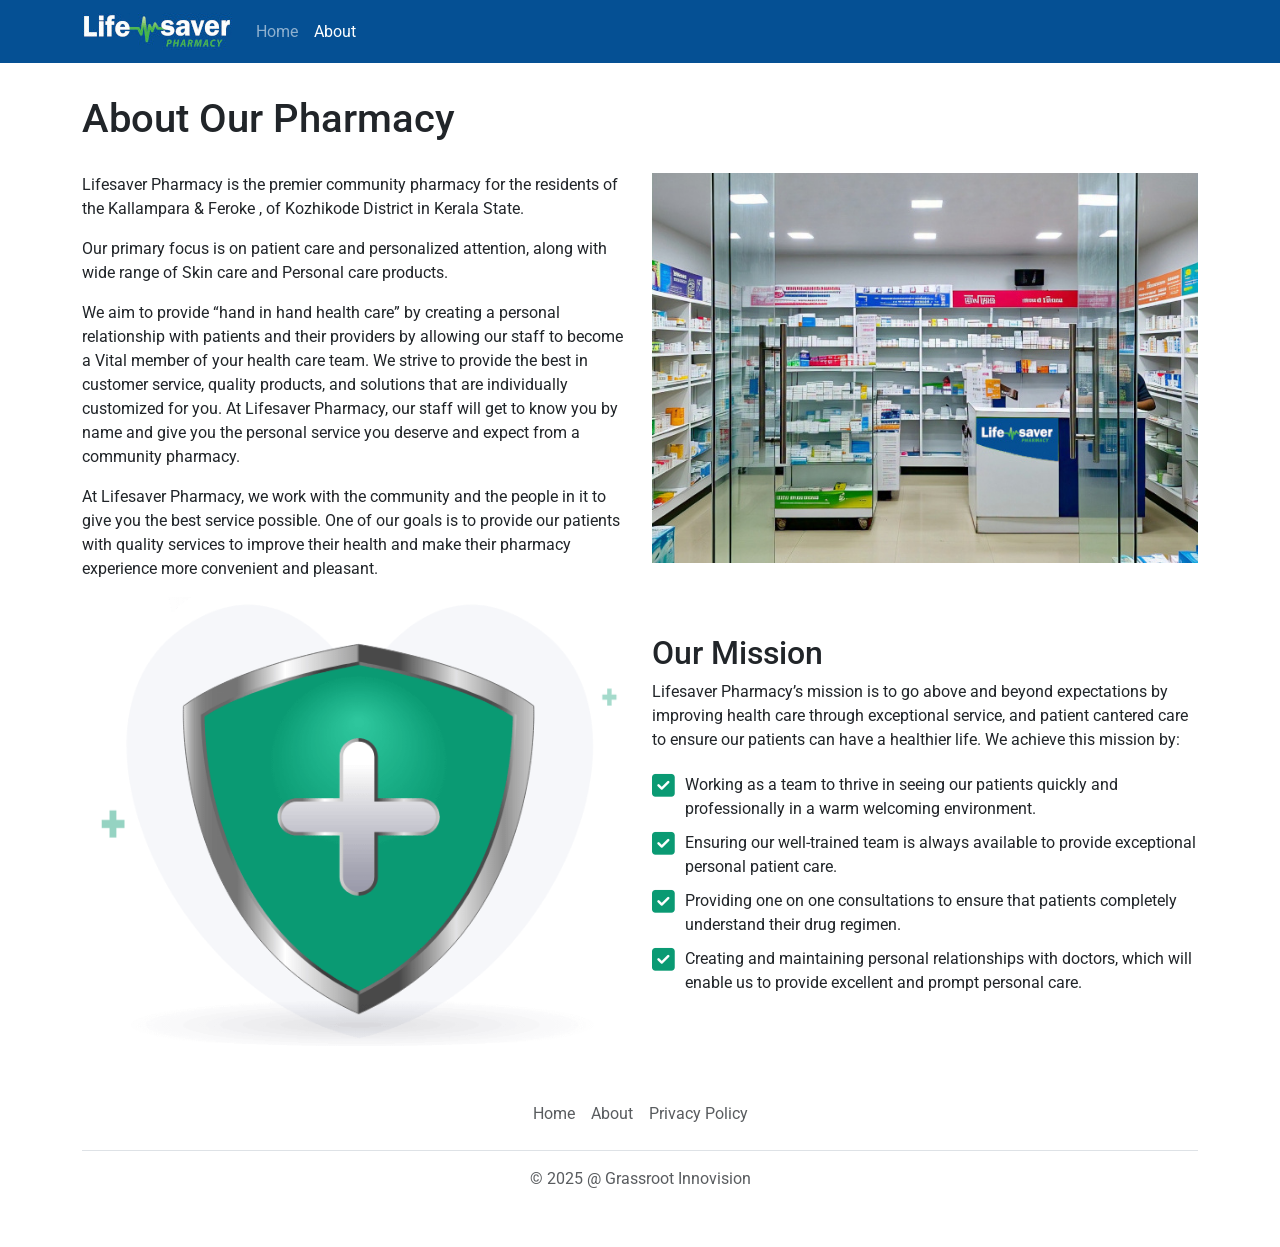
==== about-our-pharmacy/index.html @ f6400404 "Privacy Added a page for Privacy policy" ====
<!DOCTYPE html>
<html lang="en">
  <head>
    <meta charset="UTF-8" />
    <meta name="viewport" content="width=device-width, initial-scale=1.0" />
    <title>About Life Saver</title>
    <meta
      name="description"
      content="Lifesaver Pharmacy is the premier community pharmacy for the residents of the Kallampara & Feroke , of Kozhikode District in Kerala State."
    />
    <meta name="robots" content="index, follow" />

    <meta property="og:title" content="About Life Saver" />
    <meta property="og:description" content="Lifesaver Pharmacy is the premier community pharmacy for the residents of the Kallampara & Feroke , of Kozhikode District in Kerala State."/>
    <meta property="og:type" content="business.business" />
    <meta property="og:url" content="https://mylifesaver.co.in/about-our-pharmacy.html" />
    <meta property="og:image" content="https://mylifesaver.co.in/logo-with-slogan.jpg" />

    <meta name="twitter:card" content="summary_large_image">
    <meta name="twitter:title" content="About Life Saver">
    <meta name="twitter:description" content="Lifesaver Pharmacy is the premier community pharmacy for the residents of the Kallampara & Feroke , of Kozhikode District in Kerala State.">
    <meta name="twitter:image" content="https://mylifesaver.co.in/logo-with-slogan.jpg">
    <!-- <meta name="twitter:site" content="@YourTwitterHandle"> -->

    <link rel="shortcut icon" href="/img/favicon.ico" type="image/x-icon" />
    <link
      href="https://cdn.jsdelivr.net/npm/bootstrap@5.3.3/dist/css/bootstrap.min.css"
      rel="stylesheet"
      integrity="sha384-QWTKZyjpPEjISv5WaRU9OFeRpok6YctnYmDr5pNlyT2bRjXh0JMhjY6hW+ALEwIH"
      crossorigin="anonymous"
    />
    <link rel="preconnect" href="https://fonts.googleapis.com" />
    <link rel="preconnect" href="https://fonts.gstatic.com" crossorigin />
    <link
      href="https://fonts.googleapis.com/css2?family=Roboto:ital,wght@0,100;0,300;0,400;0,500;0,700;0,900;1,100;1,300;1,400;1,500;1,700;1,900&display=swap"
      rel="stylesheet"
    />

    <link
      rel="stylesheet"
      href="/fontawesome-free-6.6.0-web/fontawesome-free-6.6.0-web/css/all.min.css"
    />
    <link rel="stylesheet" href="/css/global.css" />
    <link rel="stylesheet" href="/css/about.css" />
    <!-- <link rel="stylesheet" href="/fontawesome-free-6.6.0-web/" /> -->

    <script
      src="https://cdn.jsdelivr.net/npm/bootstrap@5.3.3/dist/js/bootstrap.bundle.min.js"
      integrity="sha384-YvpcrYf0tY3lHB60NNkmXc5s9fDVZLESaAA55NDzOxhy9GkcIdslK1eN7N6jIeHz"
      crossorigin="anonymous"
    ></script>

    <script
      src="https://code.jquery.com/jquery-3.7.1.min.js"
      integrity="sha256-/JqT3SQfawRcv/BIHPThkBvs0OEvtFFmqPF/lYI/Cxo="
      crossorigin="anonymous"
    ></script>
  </head>
  <body>
    <nav class="navbar navbar-expand-lg navbar-dark bg-dark fixed-top">
      <div class="container">
        <a class="navbar-brand" href="/">
          <img
            src="/img/logo-life-saver.jpg"
            width="150"
            height="37"
            class="d-inline-block align-top"
            alt="Life Saver"
          />
          <!--Life Saver-->
        </a>
        <button
          class="navbar-toggler"
          type="button"
          data-bs-toggle="collapse"
          data-bs-target="#navbarSupportedContent"
          aria-controls="navbarSupportedContent"
          aria-expanded="false"
          aria-label="Toggle navigation"
        >
          <span class="navbar-toggler-icon"></span>
        </button>
        <div class="collapse navbar-collapse" id="navbarSupportedContent">
          <ul class="navbar-nav me-auto mb-2 mb-lg-0">
            <li class="nav-item">
              <a class="nav-link" aria-current="page" href="/">Home</a>
            </li>
            <li class="nav-item">
              <a class="nav-link active" href="#">About</a>
            </li>
            <!-- <li class="nav-item dropdown">
              <a
                class="nav-link dropdown-toggle"
                href="#"
                role="button"
                data-bs-toggle="dropdown"
                aria-expanded="false"
              >
                Services
              </a>
              <ul class="dropdown-menu">
                <li><a class="dropdown-item" href="#">Medicine</a></li>
                <li><a class="dropdown-item" href="#">Health Kit</a></li>
                <li><hr class="dropdown-divider"></li>
              <li><a class="dropdown-item" href="#">Something else here</a></li>
              </ul>
            </li> -->
          </ul>
        </div>
      </div>
    </nav>

    <div class="container">
      <h1 class="page-title">About Our Pharmacy</h1>
      <div class="row">
        <section class="col-lg-6">
          <p>
            Lifesaver Pharmacy is the premier community pharmacy for the
            residents of the Kallampara & Feroke , of Kozhikode District in
            Kerala State.
          </p>
          <p>
            Our primary focus is on patient care and personalized attention,
            along with wide range of Skin care and Personal care products.
          </p>
          <p>
            We aim to provide “hand in hand health care” by creating a personal
            relationship with patients and their providers by allowing our staff
            to become a Vital member of your health care team. We strive to
            provide the best in customer service, quality products, and
            solutions that are individually customized for you. At Lifesaver
            Pharmacy, our staff will get to know you by name and give you the
            personal service you deserve and expect from a community pharmacy.
          </p>
          <p>
            At Lifesaver Pharmacy, we work with the community and the people in
            it to give you the best service possible. One of our goals is to
            provide our patients with quality services to improve their health
            and make their pharmacy experience more convenient and pleasant.
          </p>
        </section>
        <section class="col-lg-6">
          <img
            src="/img/files/Pharmacy-small.jpg"
            alt="Image of a Pharmacy"
            class="img-fluid"
          />
        </section>
      </div>
    </div>
    <div class="container">
      <div class="row">
        <div class="col-lg-6 align-self-center">
          <div class="about-us-img-wrap about-img-left">
            <img
              decoding="async"
              src="/img/files/9.png"
              alt="Awesome Image"
              class="img-fluid"
            />
          </div>
        </div>
        <div class="col-lg-6 align-self-center">
          <div class="about-us-info-wrap">
            <div class="section-title-area ltn__section-title-2--- mb-30">
              <h2 class="section-title">Our Mission</h2>
              <p>
                Lifesaver Pharmacy’s mission is to go above and beyond
                expectations by improving health care through exceptional
                service, and patient cantered care to ensure our patients can
                have a healthier life. We achieve this mission by:
              </p>
            </div>
            <ul class="ltn__list-item-1 ltn__list-item-1-before--- clearfix">
              <li>
                <i class="fas fa-check-square"></i>Working as a team to thrive
                in seeing our patients quickly and professionally in a warm
                welcoming environment.
              </li>
              <li>
                <i class="fas fa-check-square"></i>Ensuring our well-trained
                team is always available to provide exceptional personal patient
                care.
              </li>
              <li>
                <i class="fas fa-check-square"></i>Providing one on one
                consultations to ensure that patients completely understand
                their drug regimen.
              </li>
              <li>
                <i class="fas fa-check-square"></i>Creating and maintaining
                personal relationships with doctors, which will enable us to
                provide excellent and prompt personal care.
              </li>
            </ul>
          </div>
        </div>
      </div>
    </div>

    <div class="container">
      <footer class="py-3 my-4">
        <ul class="nav justify-content-center border-bottom pb-3 mb-3">
          <li class="nav-item">
            <a href="/" class="nav-link px-2 text-muted">Home</a>
          </li>
          <li class="nav-item">
            <a href="#" class="nav-link px-2 text-muted">About</a>
          </li>
          <li class="nav-item">
            <a href="/privacy-policy/" class="nav-link px-2 text-muted">Privacy Policy</a>
          </li>
          <!-- <li class="nav-item">
            <a href="#" class="nav-link px-2 text-muted">Pricing</a>
          </li>
          <li class="nav-item">
            <a href="#" class="nav-link px-2 text-muted">FAQs</a>
          </li> -->
        </ul>
        <p class="text-center text-muted">© 2025 @ Grassroot Innovision</p>
      </footer>
    </div>
  </body>
</html>
---- css/global.css ----
:root {
  --med-green: #0a9a73;
  --light-grey: #f2f2f2;
}
body {
  font-family: roboto;
  margin-top: 65px;
}
.bg-dark {
  background-color: #055094 !important;
}
---- css/about.css ----
.page-title {
  margin-bottom: 30px;
  padding-top: 30px;
}
.ltn__list-item-1 li i {
  margin-right: 10px;
  color: var(--med-green);
  font-size: 26px;
  float: left;
}
.ltn__list-item-1 li {
  list-style: none;
  padding: 5px 0;
}
.ltn__list-item-1 {
  padding-left: 0;
}
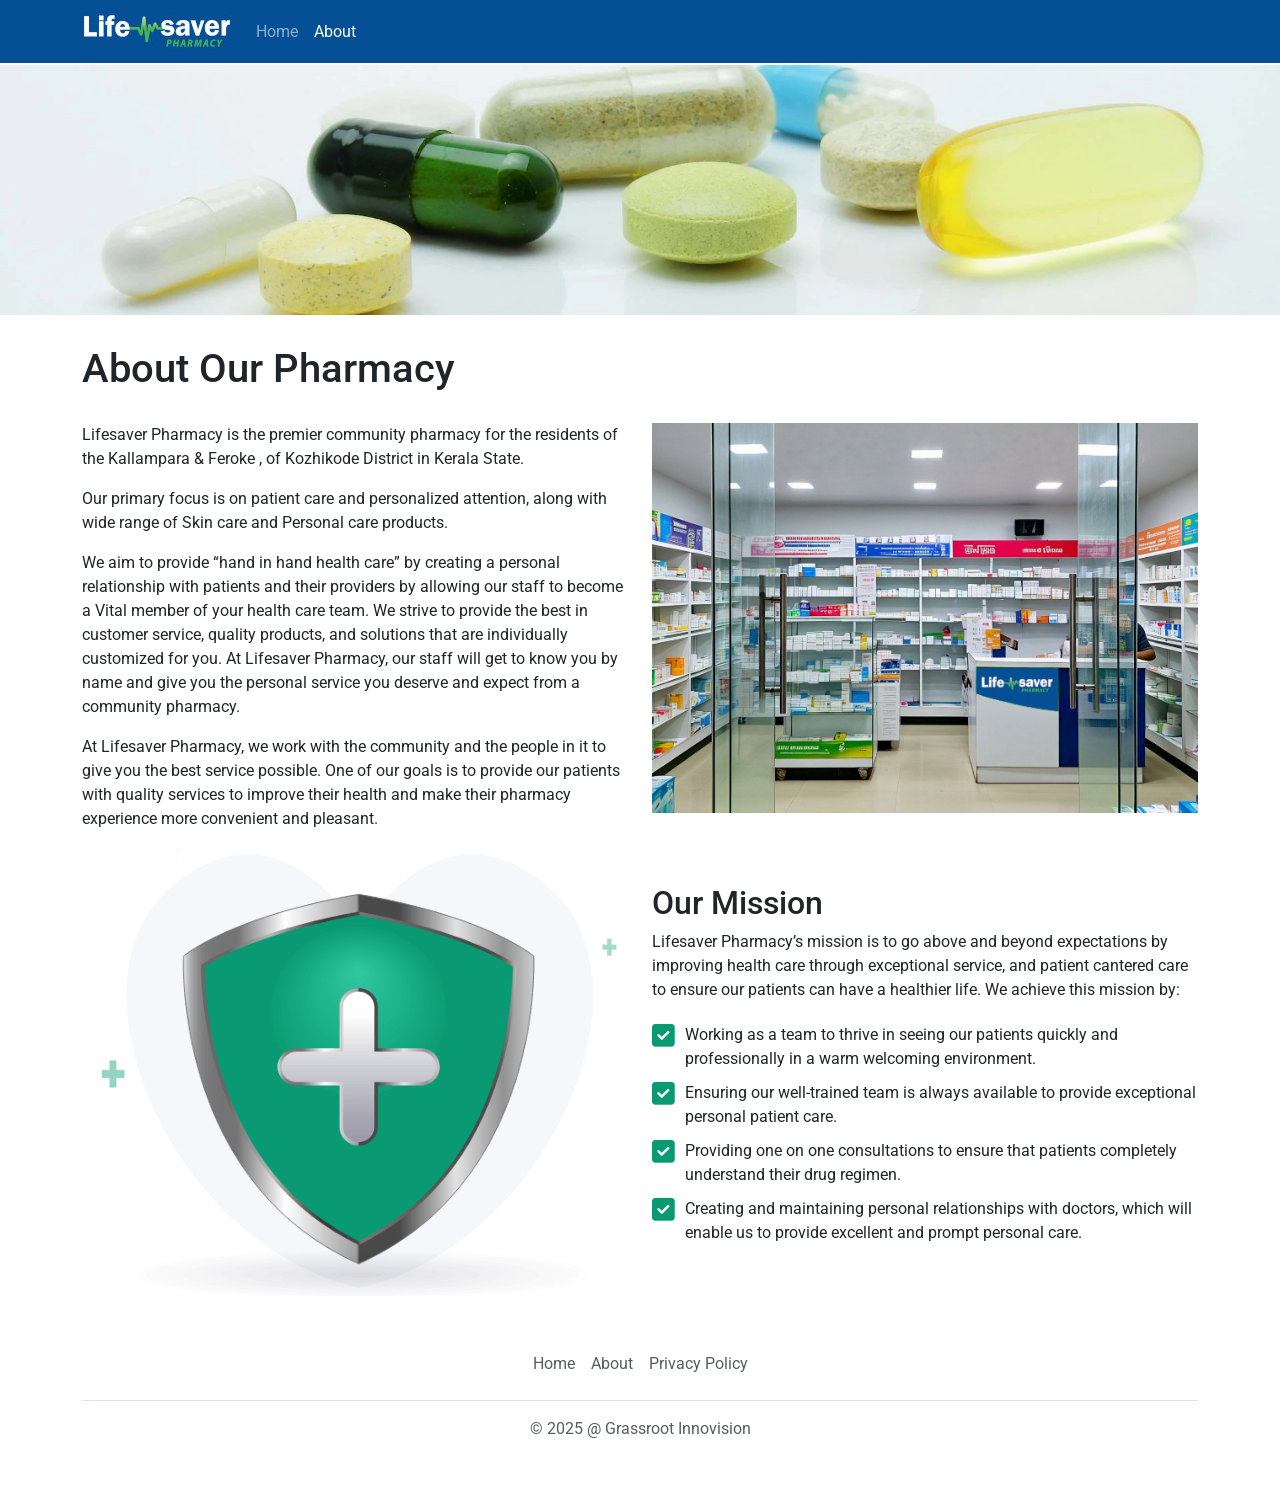
==== commit 87f68847: "Banner images Images added for about us and privacy policy." ====
--- a/about-our-pharmacy/index.html
+++ b/about-our-pharmacy/index.html
@@ -11,15 +11,30 @@
     <meta name="robots" content="index, follow" />
 
     <meta property="og:title" content="About Life Saver" />
-    <meta property="og:description" content="Lifesaver Pharmacy is the premier community pharmacy for the residents of the Kallampara & Feroke , of Kozhikode District in Kerala State."/>
+    <meta
+      property="og:description"
+      content="Lifesaver Pharmacy is the premier community pharmacy for the residents of the Kallampara & Feroke , of Kozhikode District in Kerala State."
+    />
     <meta property="og:type" content="business.business" />
-    <meta property="og:url" content="https://mylifesaver.co.in/about-our-pharmacy.html" />
-    <meta property="og:image" content="https://mylifesaver.co.in/logo-with-slogan.jpg" />
-
-    <meta name="twitter:card" content="summary_large_image">
-    <meta name="twitter:title" content="About Life Saver">
-    <meta name="twitter:description" content="Lifesaver Pharmacy is the premier community pharmacy for the residents of the Kallampara & Feroke , of Kozhikode District in Kerala State.">
-    <meta name="twitter:image" content="https://mylifesaver.co.in/logo-with-slogan.jpg">
+    <meta
+      property="og:url"
+      content="https://mylifesaver.co.in/about-our-pharmacy.html"
+    />
+    <meta
+      property="og:image"
+      content="https://mylifesaver.co.in/logo-with-slogan.jpg"
+    />
+
+    <meta name="twitter:card" content="summary_large_image" />
+    <meta name="twitter:title" content="About Life Saver" />
+    <meta
+      name="twitter:description"
+      content="Lifesaver Pharmacy is the premier community pharmacy for the residents of the Kallampara & Feroke , of Kozhikode District in Kerala State."
+    />
+    <meta
+      name="twitter:image"
+      content="https://mylifesaver.co.in/logo-with-slogan.jpg"
+    />
     <!-- <meta name="twitter:site" content="@YourTwitterHandle"> -->
 
     <link rel="shortcut icon" href="/img/favicon.ico" type="image/x-icon" />
@@ -110,6 +125,16 @@
       </div>
     </nav>
 
+    <div class="banner-img tint-from-left">
+      <img
+        loading="lazy"
+        src="/img/aboutus.webp"
+        alt="Photo Credit: pixabay@pexels.com"
+        title="Privacy Policy"
+        class="img-fluid"
+      />
+    </div>
+
     <div class="container">
       <h1 class="page-title">About Our Pharmacy</h1>
       <div class="row">
@@ -208,7 +233,9 @@
             <a href="#" class="nav-link px-2 text-muted">About</a>
           </li>
           <li class="nav-item">
-            <a href="/privacy-policy/" class="nav-link px-2 text-muted">Privacy Policy</a>
+            <a href="/privacy-policy/" class="nav-link px-2 text-muted"
+              >Privacy Policy</a
+            >
           </li>
           <!-- <li class="nav-item">
             <a href="#" class="nav-link px-2 text-muted">Pricing</a>
--- a/css/about.css
+++ b/css/about.css
@@ -15,3 +15,8 @@
 .ltn__list-item-1 {
   padding-left: 0;
 }
+.banner-img img {
+  width: 100%;
+  object-fit: cover;
+  max-height: 250px;
+}
